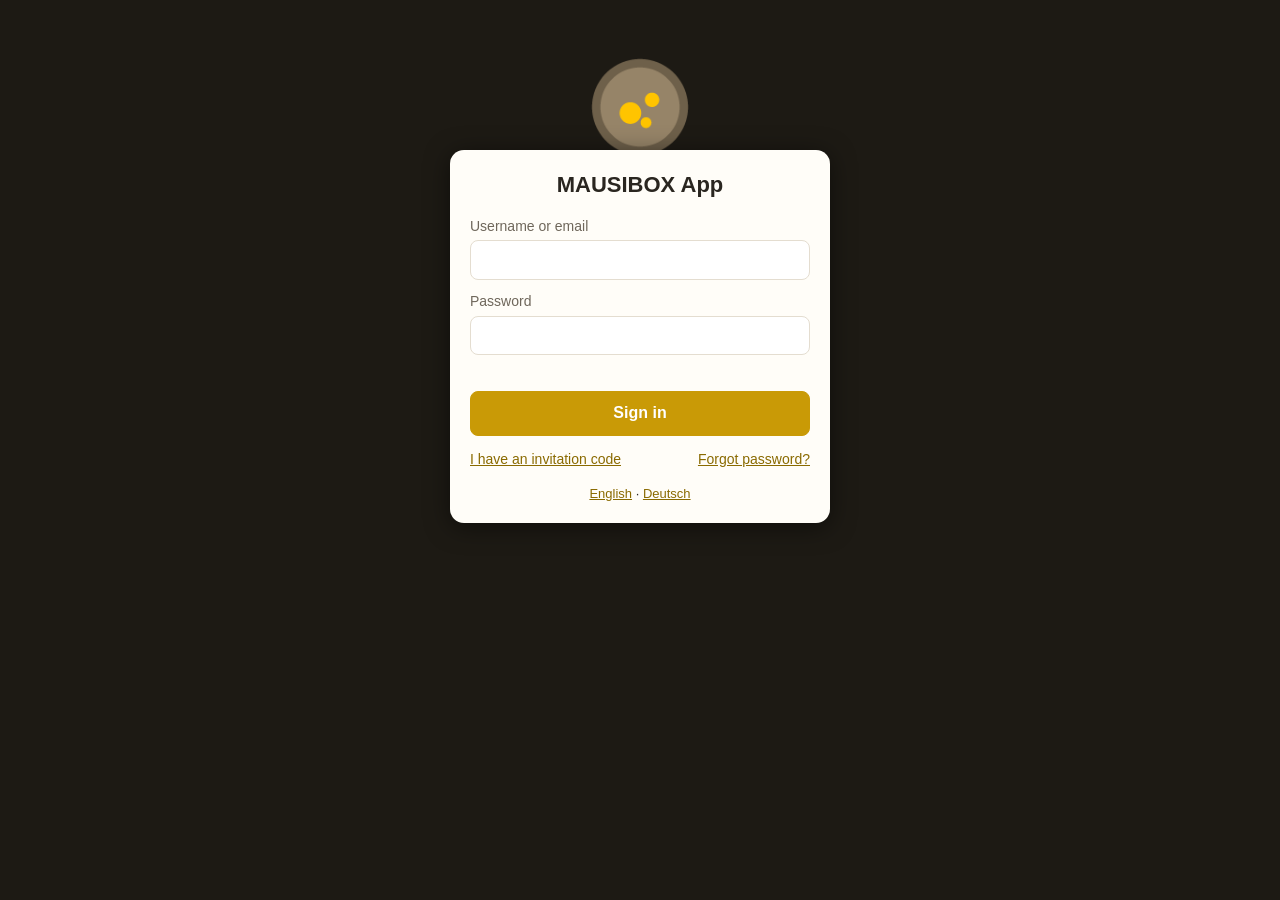
==== index.html @ cc930a25 "Erste Version der MAUSIBOX App Co-Authored-By: Claude Opus 5.5 <noreply@anthropic.com>" ====
<!doctype html>
<html lang="en">
<head>
  <meta charset="utf-8">
  <meta name="viewport" content="width=device-width, initial-scale=1, maximum-scale=1, viewport-fit=cover">
  <meta name="theme-color" content="#1d1a14">
  <meta name="apple-mobile-web-app-capable" content="yes">
  <meta name="mobile-web-app-capable" content="yes">
  <meta name="apple-mobile-web-app-status-bar-style" content="black-translucent">
  <title>MAUSIBOX App</title>
  <link rel="manifest" href="manifest.webmanifest">
  <link rel="icon" href="icons/icon-192.png">
  <link rel="apple-touch-icon" href="icons/icon-192.png">
  <link rel="stylesheet" href="lib/leaflet.css">
  <link rel="stylesheet" href="style.css">
</head>
<body>
  <div id="map"></div>

  <div id="topbar"><span id="app-title"></span><span class="offline-badge">OFFLINE</span></div>

  <div id="buttons">
    <button id="btn-layers" data-label="layers">
      <svg viewBox="0 0 24 24"><path d="M12 3 2 8l10 5 10-5-10-5Zm-8.2 9L2 13l10 5 10-5-1.8-1L12 16l-8.2-4Zm0 4L2 17l10 5 10-5-1.8-1L12 20l-8.2-4Z"/></svg>
    </button>
    <button id="btn-gps" data-label="gps">
      <svg viewBox="0 0 24 24"><path d="M12 8a4 4 0 1 0 0 8 4 4 0 0 0 0-8Zm9 3h-2.1A7 7 0 0 0 13 5.1V3h-2v2.1A7 7 0 0 0 5.1 11H3v2h2.1a7 7 0 0 0 5.9 5.9V21h2v-2.1a7 7 0 0 0 5.9-5.9H21v-2Zm-9 6a5 5 0 1 1 0-10 5 5 0 0 1 0 10Z"/></svg>
    </button>
    <button id="btn-add" data-label="addPoint" class="big">
      <svg viewBox="0 0 24 24"><path d="M11 5h2v6h6v2h-6v6h-2v-6H5v-2h6z"/></svg>
    </button>
    <button id="btn-list" data-label="points">
      <svg viewBox="0 0 24 24"><path d="M12 2a7 7 0 0 0-7 7c0 5 7 13 7 13s7-8 7-13a7 7 0 0 0-7-7Zm0 9.5A2.5 2.5 0 1 1 12 6.5a2.5 2.5 0 0 1 0 5Z"/></svg>
    </button>
    <button id="btn-menu" data-label="menu">
      <svg viewBox="0 0 24 24"><path d="M3 6h18v2H3zm0 5h18v2H3zm0 5h18v2H3z"/></svg>
    </button>
  </div>

  <div id="status"></div>
  <div id="toast"></div>

  <div id="gate"><div class="gate-box"></div></div>

  <div id="sheet">
    <div class="sheet-head"><span class="sheet-title"></span><button class="sheet-close" aria-label="Close"></button></div>
    <div class="sheet-body"></div>
  </div>

  <script src="lib/leaflet.js"></script>
  <script src="lib/supabase.js"></script>
  <script src="lib/qrcode.js"></script>
  <script src="config.js"></script>
  <script src="js/storage.js"></script>
  <script src="js/app.js"></script>
  <script src="js/points.js"></script>
  <script src="js/exportimport.js"></script>
  <script src="js/offline.js"></script>
  <script src="js/coords.js"></script>
  <script src="js/claims.js"></script>
  <script src="js/auth.js"></script>
  <script src="js/admin.js"></script>
  <script>
    // Zuerst anmelden (falls ein Server eingetragen ist), dann die Karte starten
    Auth.init().then(function () { App.init(); });
  </script>
</body>
</html>
---- lib/leaflet.css ----
/* required styles */

.leaflet-pane,
.leaflet-tile,
.leaflet-marker-icon,
.leaflet-marker-shadow,
.leaflet-tile-container,
.leaflet-pane > svg,
.leaflet-pane > canvas,
.leaflet-zoom-box,
.leaflet-image-layer,
.leaflet-layer {
	position: absolute;
	left: 0;
	top: 0;
	}
.leaflet-container {
	overflow: hidden;
	}
.leaflet-tile,
.leaflet-marker-icon,
.leaflet-marker-shadow {
	-webkit-user-select: none;
	   -moz-user-select: none;
	        user-select: none;
	  -webkit-user-drag: none;
	}
/* Prevents IE11 from highlighting tiles in blue */
.leaflet-tile::selection {
	background: transparent;
}
/* Safari renders non-retina tile on retina better with this, but Chrome is worse */
.leaflet-safari .leaflet-tile {
	image-rendering: -webkit-optimize-contrast;
	}
/* hack that prevents hw layers "stretching" when loading new tiles */
.leaflet-safari .leaflet-tile-container {
	width: 1600px;
	height: 1600px;
	-webkit-transform-origin: 0 0;
	}
.leaflet-marker-icon,
.leaflet-marker-shadow {
	display: block;
	}
/* .leaflet-container svg: reset svg max-width decleration shipped in Joomla! (joomla.org) 3.x */
/* .leaflet-container img: map is broken in FF if you have max-width: 100% on tiles */
.leaflet-container .leaflet-overlay-pane svg {
	max-width: none !important;
	max-height: none !important;
	}
.leaflet-container .leaflet-marker-pane img,
.leaflet-container .leaflet-shadow-pane img,
.leaflet-container .leaflet-tile-pane img,
.leaflet-container img.leaflet-image-layer,
.leaflet-container .leaflet-tile {
	max-width: none !important;
	max-height: none !important;
	width: auto;
	padding: 0;
	}

.leaflet-container img.leaflet-tile {
	/* See: https://bugs.chromium.org/p/chromium/issues/detail?id=600120 */
	mix-blend-mode: plus-lighter;
}

.leaflet-container.leaflet-touch-zoom {
	-ms-touch-action: pan-x pan-y;
	touch-action: pan-x pan-y;
	}
.leaflet-container.leaflet-touch-drag {
	-ms-touch-action: pinch-zoom;
	/* Fallback for FF which doesn't support pinch-zoom */
	touch-action: none;
	touch-action: pinch-zoom;
}
.leaflet-container.leaflet-touch-drag.leaflet-touch-zoom {
	-ms-touch-action: none;
	touch-action: none;
}
.leaflet-container {
	-webkit-tap-highlight-color: transparent;
}
.leaflet-container a {
	-webkit-tap-highlight-color: rgba(51, 181, 229, 0.4);
}
.leaflet-tile {
	filter: inherit;
	visibility: hidden;
	}
.leaflet-tile-loaded {
	visibility: inherit;
	}
.leaflet-zoom-box {
	width: 0;
	height: 0;
	-moz-box-sizing: border-box;
	     box-sizing: border-box;
	z-index: 800;
	}
/* workaround for https://bugzilla.mozilla.org/show_bug.cgi?id=888319 */
.leaflet-overlay-pane svg {
	-moz-user-select: none;
	}

.leaflet-pane         { z-index: 400; }

.leaflet-tile-pane    { z-index: 200; }
.leaflet-overlay-pane { z-index: 400; }
.leaflet-shadow-pane  { z-index: 500; }
.leaflet-marker-pane  { z-index: 600; }
.leaflet-tooltip-pane   { z-index: 650; }
.leaflet-popup-pane   { z-index: 700; }

.leaflet-map-pane canvas { z-index: 100; }
.leaflet-map-pane svg    { z-index: 200; }

.leaflet-vml-shape {
	width: 1px;
	height: 1px;
	}
.lvml {
	behavior: url(#default#VML);
	display: inline-block;
	position: absolute;
	}


/* control positioning */

.leaflet-control {
	position: relative;
	z-index: 800;
	pointer-events: visiblePainted; /* IE 9-10 doesn't have auto */
	pointer-events: auto;
	}
.leaflet-top,
.leaflet-bottom {
	position: absolute;
	z-index: 1000;
	pointer-events: none;
	}
.leaflet-top {
	top: 0;
	}
.leaflet-right {
	right: 0;
	}
.leaflet-bottom {
	bottom: 0;
	}
.leaflet-left {
	left: 0;
	}
.leaflet-control {
	float: left;
	clear: both;
	}
.leaflet-right .leaflet-control {
	float: right;
	}
.leaflet-top .leaflet-control {
	margin-top: 10px;
	}
.leaflet-bottom .leaflet-control {
	margin-bottom: 10px;
	}
.leaflet-left .leaflet-control {
	margin-left: 10px;
	}
.leaflet-right .leaflet-control {
	margin-right: 10px;
	}


/* zoom and fade animations */

.leaflet-fade-anim .leaflet-popup {
	opacity: 0;
	-webkit-transition: opacity 0.2s linear;
	   -moz-transition: opacity 0.2s linear;
	        transition: opacity 0.2s linear;
	}
.leaflet-fade-anim .leaflet-map-pane .leaflet-popup {
	opacity: 1;
	}
.leaflet-zoom-animated {
	-webkit-transform-origin: 0 0;
	    -ms-transform-origin: 0 0;
	        transform-origin: 0 0;
	}
svg.leaflet-zoom-animated {
	will-change: transform;
}

.leaflet-zoom-anim .leaflet-zoom-animated {
	-webkit-transition: -webkit-transform 0.25s cubic-bezier(0,0,0.25,1);
	   -moz-transition:    -moz-transform 0.25s cubic-bezier(0,0,0.25,1);
	        transition:         transform 0.25s cubic-bezier(0,0,0.25,1);
	}
.leaflet-zoom-anim .leaflet-tile,
.leaflet-pan-anim .leaflet-tile {
	-webkit-transition: none;
	   -moz-transition: none;
	        transition: none;
	}

.leaflet-zoom-anim .leaflet-zoom-hide {
	visibility: hidden;
	}


/* cursors */

.leaflet-interactive {
	cursor: pointer;
	}
.leaflet-grab {
	cursor: -webkit-grab;
	cursor:    -moz-grab;
	cursor:         grab;
	}
.leaflet-crosshair,
.leaflet-crosshair .leaflet-interactive {
	cursor: crosshair;
	}
.leaflet-popup-pane,
.leaflet-control {
	cursor: auto;
	}
.leaflet-dragging .leaflet-grab,
.leaflet-dragging .leaflet-grab .leaflet-interactive,
.leaflet-dragging .leaflet-marker-draggable {
	cursor: move;
	cursor: -webkit-grabbing;
	cursor:    -moz-grabbing;
	cursor:         grabbing;
	}

/* marker & overlays interactivity */
.leaflet-marker-icon,
.leaflet-marker-shadow,
.leaflet-image-layer,
.leaflet-pane > svg path,
.leaflet-tile-container {
	pointer-events: none;
	}

.leaflet-marker-icon.leaflet-interactive,
.leaflet-image-layer.leaflet-interactive,
.leaflet-pane > svg path.leaflet-interactive,
svg.leaflet-image-layer.leaflet-interactive path {
	pointer-events: visiblePainted; /* IE 9-10 doesn't have auto */
	pointer-events: auto;
	}

/* visual tweaks */

.leaflet-container {
	background: #ddd;
	outline-offset: 1px;
	}
.leaflet-container a {
	color: #0078A8;
	}
.leaflet-zoom-box {
	border: 2px dotted #38f;
	background: rgba(255,255,255,0.5);
	}


/* general typography */
.leaflet-container {
	font-family: "Helvetica Neue", Arial, Helvetica, sans-serif;
	font-size: 12px;
	font-size: 0.75rem;
	line-height: 1.5;
	}


/* general toolbar styles */

.leaflet-bar {
	box-shadow: 0 1px 5px rgba(0,0,0,0.65);
	border-radius: 4px;
	}
.leaflet-bar a {
	background-color: #fff;
	border-bottom: 1px solid #ccc;
	width: 26px;
	height: 26px;
	line-height: 26px;
	display: block;
	text-align: center;
	text-decoration: none;
	color: black;
	}
.leaflet-bar a,
.leaflet-control-layers-toggle {
	background-position: 50% 50%;
	background-repeat: no-repeat;
	display: block;
	}
.leaflet-bar a:hover,
.leaflet-bar a:focus {
	background-color: #f4f4f4;
	}
.leaflet-bar a:first-child {
	border-top-left-radius: 4px;
	border-top-right-radius: 4px;
	}
.leaflet-bar a:last-child {
	border-bottom-left-radius: 4px;
	border-bottom-right-radius: 4px;
	border-bottom: none;
	}
.leaflet-bar a.leaflet-disabled {
	cursor: default;
	background-color: #f4f4f4;
	color: #bbb;
	}

.leaflet-touch .leaflet-bar a {
	width: 30px;
	height: 30px;
	line-height: 30px;
	}
.leaflet-touch .leaflet-bar a:first-child {
	border-top-left-radius: 2px;
	border-top-right-radius: 2px;
	}
.leaflet-touch .leaflet-bar a:last-child {
	border-bottom-left-radius: 2px;
	border-bottom-right-radius: 2px;
	}

/* zoom control */

.leaflet-control-zoom-in,
.leaflet-control-zoom-out {
	font: bold 18px 'Lucida Console', Monaco, monospace;
	text-indent: 1px;
	}

.leaflet-touch .leaflet-control-zoom-in, .leaflet-touch .leaflet-control-zoom-out  {
	font-size: 22px;
	}


/* layers control */

.leaflet-control-layers {
	box-shadow: 0 1px 5px rgba(0,0,0,0.4);
	background: #fff;
	border-radius: 5px;
	}
.leaflet-control-layers-toggle {
	background-image: url(images/layers.png);
	width: 36px;
	height: 36px;
	}
.leaflet-retina .leaflet-control-layers-toggle {
	background-image: url(images/layers-2x.png);
	background-size: 26px 26px;
	}
.leaflet-touch .leaflet-control-layers-toggle {
	width: 44px;
	height: 44px;
	}
.leaflet-control-layers .leaflet-control-layers-list,
.leaflet-control-layers-expanded .leaflet-control-layers-toggle {
	display: none;
	}
.leaflet-control-layers-expanded .leaflet-control-layers-list {
	display: block;
	position: relative;
	}
.leaflet-control-layers-expanded {
	padding: 6px 10px 6px 6px;
	color: #333;
	background: #fff;
	}
.leaflet-control-layers-scrollbar {
	overflow-y: scroll;
	overflow-x: hidden;
	padding-right: 5px;
	}
.leaflet-control-layers-selector {
	margin-top: 2px;
	position: relative;
	top: 1px;
	}
.leaflet-control-layers label {
	display: block;
	font-size: 13px;
	font-size: 1.08333em;
	}
.leaflet-control-layers-separator {
	height: 0;
	border-top: 1px solid #ddd;
	margin: 5px -10px 5px -6px;
	}

/* Default icon URLs */
.leaflet-default-icon-path { /* used only in path-guessing heuristic, see L.Icon.Default */
	background-image: url(images/marker-icon.png);
	}


/* attribution and scale controls */

.leaflet-container .leaflet-control-attribution {
	background: #fff;
	background: rgba(255, 255, 255, 0.8);
	margin: 0;
	}
.leaflet-control-attribution,
.leaflet-control-scale-line {
	padding: 0 5px;
	color: #333;
	line-height: 1.4;
	}
.leaflet-control-attribution a {
	text-decoration: none;
	}
.leaflet-control-attribution a:hover,
.leaflet-control-attribution a:focus {
	text-decoration: underline;
	}
.leaflet-attribution-flag {
	display: inline !important;
	vertical-align: baseline !important;
	width: 1em;
	height: 0.6669em;
	}
.leaflet-left .leaflet-control-scale {
	margin-left: 5px;
	}
.leaflet-bottom .leaflet-control-scale {
	margin-bottom: 5px;
	}
.leaflet-control-scale-line {
	border: 2px solid #777;
	border-top: none;
	line-height: 1.1;
	padding: 2px 5px 1px;
	white-space: nowrap;
	-moz-box-sizing: border-box;
	     box-sizing: border-box;
	background: rgba(255, 255, 255, 0.8);
	text-shadow: 1px 1px #fff;
	}
.leaflet-control-scale-line:not(:first-child) {
	border-top: 2px solid #777;
	border-bottom: none;
	margin-top: -2px;
	}
.leaflet-control-scale-line:not(:first-child):not(:last-child) {
	border-bottom: 2px solid #777;
	}

.leaflet-touch .leaflet-control-attribution,
.leaflet-touch .leaflet-control-layers,
.leaflet-touch .leaflet-bar {
	box-shadow: none;
	}
.leaflet-touch .leaflet-control-layers,
.leaflet-touch .leaflet-bar {
	border: 2px solid rgba(0,0,0,0.2);
	background-clip: padding-box;
	}


/* popup */

.leaflet-popup {
	position: absolute;
	text-align: center;
	margin-bottom: 20px;
	}
.leaflet-popup-content-wrapper {
	padding: 1px;
	text-align: left;
	border-radius: 12px;
	}
.leaflet-popup-content {
	margin: 13px 24px 13px 20px;
	line-height: 1.3;
	font-size: 13px;
	font-size: 1.08333em;
	min-height: 1px;
	}
.leaflet-popup-content p {
	margin: 17px 0;
	margin: 1.3em 0;
	}
.leaflet-popup-tip-container {
	width: 40px;
	height: 20px;
	position: absolute;
	left: 50%;
	margin-top: -1px;
	margin-left: -20px;
	overflow: hidden;
	pointer-events: none;
	}
.leaflet-popup-tip {
	width: 17px;
	height: 17px;
	padding: 1px;

	margin: -10px auto 0;
	pointer-events: auto;

	-webkit-transform: rotate(45deg);
	   -moz-transform: rotate(45deg);
	    -ms-transform: rotate(45deg);
	        transform: rotate(45deg);
	}
.leaflet-popup-content-wrapper,
.leaflet-popup-tip {
	background: white;
	color: #333;
	box-shadow: 0 3px 14px rgba(0,0,0,0.4);
	}
.leaflet-container a.leaflet-popup-close-button {
	position: absolute;
	top: 0;
	right: 0;
	border: none;
	text-align: center;
	width: 24px;
	height: 24px;
	font: 16px/24px Tahoma, Verdana, sans-serif;
	color: #757575;
	text-decoration: none;
	background: transparent;
	}
.leaflet-container a.leaflet-popup-close-button:hover,
.leaflet-container a.leaflet-popup-close-button:focus {
	color: #585858;
	}
.leaflet-popup-scrolled {
	overflow: auto;
	}

.leaflet-oldie .leaflet-popup-content-wrapper {
	-ms-zoom: 1;
	}
.leaflet-oldie .leaflet-popup-tip {
	width: 24px;
	margin: 0 auto;

	-ms-filter: "progid:DXImageTransform.Microsoft.Matrix(M11=0.70710678, M12=0.70710678, M21=-0.70710678, M22=0.70710678)";
	filter: progid:DXImageTransform.Microsoft.Matrix(M11=0.70710678, M12=0.70710678, M21=-0.70710678, M22=0.70710678);
	}

.leaflet-oldie .leaflet-control-zoom,
.leaflet-oldie .leaflet-control-layers,
.leaflet-oldie .leaflet-popup-content-wrapper,
.leaflet-oldie .leaflet-popup-tip {
	border: 1px solid #999;
	}


/* div icon */

.leaflet-div-icon {
	background: #fff;
	border: 1px solid #666;
	}


/* Tooltip */
/* Base styles for the element that has a tooltip */
.leaflet-tooltip {
	position: absolute;
	padding: 6px;
	background-color: #fff;
	border: 1px solid #fff;
	border-radius: 3px;
	color: #222;
	white-space: nowrap;
	-webkit-user-select: none;
	-moz-user-select: none;
	-ms-user-select: none;
	user-select: none;
	pointer-events: none;
	box-shadow: 0 1px 3px rgba(0,0,0,0.4);
	}
.leaflet-tooltip.leaflet-interactive {
	cursor: pointer;
	pointer-events: auto;
	}
.leaflet-tooltip-top:before,
.leaflet-tooltip-bottom:before,
.leaflet-tooltip-left:before,
.leaflet-tooltip-right:before {
	position: absolute;
	pointer-events: none;
	border: 6px solid transparent;
	background: transparent;
	content: "";
	}

/* Directions */

.leaflet-tooltip-bottom {
	margin-top: 6px;
}
.leaflet-tooltip-top {
	margin-top: -6px;
}
.leaflet-tooltip-bottom:before,
.leaflet-tooltip-top:before {
	left: 50%;
	margin-left: -6px;
	}
.leaflet-tooltip-top:before {
	bottom: 0;
	margin-bottom: -12px;
	border-top-color: #fff;
	}
.leaflet-tooltip-bottom:before {
	top: 0;
	margin-top: -12px;
	margin-left: -6px;
	border-bottom-color: #fff;
	}
.leaflet-tooltip-left {
	margin-left: -6px;
}
.leaflet-tooltip-right {
	margin-left: 6px;
}
.leaflet-tooltip-left:before,
.leaflet-tooltip-right:before {
	top: 50%;
	margin-top: -6px;
	}
.leaflet-tooltip-left:before {
	right: 0;
	margin-right: -12px;
	border-left-color: #fff;
	}
.leaflet-tooltip-right:before {
	left: 0;
	margin-left: -12px;
	border-right-color: #fff;
	}

/* Printing */

@media print {
	/* Prevent printers from removing background-images of controls. */
	.leaflet-control {
		-webkit-print-color-adjust: exact;
		print-color-adjust: exact;
		}
	}
---- style.css ----
:root {
  --bg: #1d1a14;
  --panel: #fffdf8;
  --text: #2a2620;
  --muted: #6f675b;
  --line: #e4ddd0;
  --accent: #c99a06;
  --danger: #c0392b;
  --safe-b: env(safe-area-inset-bottom, 0px);
  --safe-t: env(safe-area-inset-top, 0px);
}
* { box-sizing: border-box; }
html, body { margin: 0; height: 100%; background: var(--bg); color: var(--text);
  font: 16px/1.4 -apple-system, BlinkMacSystemFont, "Segoe UI", Roboto, sans-serif; overflow: hidden; }
#map { position: absolute; inset: 0; background: #2b2721; }

#topbar { position: absolute; top: calc(8px + var(--safe-t)); left: 8px; z-index: 900; background: rgba(29,26,20,.8);
  color: #f3e6c4; padding: 4px 10px; border-radius: 6px; font-size: 13px; font-weight: 600; pointer-events: none; }
.offline-badge { display: none; margin-left: 8px; background: var(--danger); color: #fff; padding: 0 6px; border-radius: 4px; font-size: 11px; }
body.is-offline .offline-badge { display: inline-block; }

#buttons { position: absolute; right: 10px; top: calc(10px + var(--safe-t)); z-index: 900; display: flex; flex-direction: column; gap: 10px; }
#buttons button { width: 48px; height: 48px; border-radius: 50%; border: 0; background: var(--panel); color: var(--text);
  box-shadow: 0 2px 6px rgba(0,0,0,.4); display: grid; place-items: center; padding: 0; cursor: pointer; }
#buttons button svg { width: 24px; height: 24px; fill: currentColor; }
#buttons button.big { width: 58px; height: 58px; background: var(--accent); color: #fff; margin: 4px 0 4px -5px; }
#buttons button.big svg { width: 30px; height: 30px; }
#buttons button.active { color: #2f80ed; }

#status { position: absolute; left: 0; right: 0; bottom: 0; z-index: 800; background: rgba(29,26,20,.85); color: #f3e6c4;
  font: 12px/1.2 ui-monospace, Menlo, monospace; padding: 5px 10px calc(5px + var(--safe-b)); text-align: center; min-height: 22px; }
.leaflet-bottom.leaflet-left { bottom: calc(26px + var(--safe-b)); }
.leaflet-control-attribution { font-size: 9px; max-width: 70vw; }
.leaflet-bottom.leaflet-right { bottom: calc(24px + var(--safe-b)); }

#toast { position: fixed; left: 50%; bottom: calc(70px + var(--safe-b)); transform: translateX(-50%); z-index: 1200;
  background: #333; color: #fff; padding: 8px 14px; border-radius: 8px; font-size: 14px; opacity: 0; pointer-events: none; transition: opacity .2s; max-width: 90vw; }
#toast.show { opacity: .95; }

/* Unteres Fenster */
#sheet { position: fixed; left: 0; right: 0; bottom: 0; z-index: 1100; background: var(--panel); border-radius: 14px 14px 0 0;
  box-shadow: 0 -4px 20px rgba(0,0,0,.4); max-height: 80vh; display: flex; flex-direction: column;
  transform: translateY(105%); transition: transform .2s ease; padding-bottom: var(--safe-b); }
#sheet.open { transform: none; }
@media (min-width: 700px) { #sheet { left: auto; right: 70px; width: 420px; bottom: 10px; border-radius: 14px; } }
.sheet-head { display: flex; align-items: center; justify-content: space-between; padding: 12px 16px; border-bottom: 1px solid var(--line); font-weight: 700; }
.sheet-close { border: 0; background: none; font-size: 20px; width: 40px; height: 40px; cursor: pointer; color: var(--muted); }
.sheet-body { overflow-y: auto; padding: 12px 16px 20px; -webkit-overflow-scrolling: touch; }

button, .btn-like { font: inherit; border: 1px solid var(--line); background: #fff; color: var(--text); border-radius: 8px;
  padding: 10px 14px; cursor: pointer; display: inline-block; text-align: center; }
button.primary { background: var(--accent); border-color: var(--accent); color: #fff; font-weight: 600; }
button.danger { color: var(--danger); border-color: #e9b8b1; }
button:disabled { opacity: .5; }
input, select, textarea { font: inherit; width: 100%; padding: 9px 10px; border: 1px solid var(--line); border-radius: 8px; background: #fff; color: var(--text); margin-top: 4px; }
input[type=checkbox], input[type=radio] { width: auto; margin: 0 6px 0 0; transform: scale(1.2); }
label { display: block; margin-bottom: 12px; font-size: 14px; color: var(--muted); }
label.opt, label.check { color: var(--text); font-size: 15px; margin: 0; padding: 8px 0; display: flex; align-items: center; }
.row { display: flex; gap: 8px; flex-wrap: wrap; margin-top: 8px; }
.row.actions { justify-content: flex-end; margin-top: 16px; }
.field { margin-bottom: 12px; font-size: 14px; color: var(--muted); }
.hint { color: var(--muted); font-size: 13px; }

.layers h4, .offline h4 { margin: 14px 0 4px; font-size: 13px; text-transform: uppercase; letter-spacing: .05em; color: var(--muted); }
.opt-row { border-bottom: 1px solid var(--line); padding-bottom: 4px; }
.opt-row .note { font-size: 12px; color: var(--accent); margin-left: 28px; }
.opt-row .note:empty { display: none; }
.opacity { margin: 0 0 6px 28px; width: calc(100% - 28px); padding: 0; }
.swatch { display: inline-block; width: 12px; height: 12px; border-radius: 3px; margin-right: 6px; border: 1px solid rgba(0,0,0,.3); vertical-align: -1px; }

.menu > button, .menu > .btn-like { display: block; width: 100%; margin-bottom: 10px; text-align: left; }
.lang { margin: 6px 0 14px; display: flex; gap: 8px; align-items: center; color: var(--muted); font-size: 14px; }
.lang button.on { background: var(--text); color: #fff; }

/* Punkte */
.pt-icon { background: none; border: 0; }
.pt { width: 28px; height: 28px; border-radius: 50%; border: 2px solid #1d1a14; display: grid; place-items: center;
  font-size: 14px; font-weight: 700; color: #1d1a14; box-shadow: 0 1px 4px rgba(0,0,0,.5); }
.pt.small { width: 26px; height: 26px; flex: none; }
.thumbs { display: flex; flex-wrap: wrap; gap: 6px; margin: 6px 0; }
.thumb { position: relative; }
.thumb img { width: 72px; height: 72px; object-fit: cover; border-radius: 6px; display: block; cursor: pointer; }
.thumb button { position: absolute; top: -6px; right: -6px; width: 24px; height: 24px; padding: 0; border-radius: 50%; font-size: 12px; background: #fff; }
.plist .filter { margin: 0 0 10px; }
.item { display: flex; gap: 10px; align-items: center; width: 100%; text-align: left; margin-bottom: 6px; }
.item-text { display: flex; flex-direction: column; }
.item-text small { color: var(--muted); }

/* Popups */
.leaflet-popup-content { margin: 10px 12px; font-size: 14px; }
.pop h3 { margin: 0; font-size: 15px; }
.pop-sub { font-size: 11px; color: var(--muted); text-transform: uppercase; letter-spacing: .04em; margin-bottom: 4px; }
.pop table { border-collapse: collapse; width: 100%; margin: 4px 0; }
.pop th { text-align: left; font-weight: 500; color: var(--muted); padding: 1px 8px 1px 0; vertical-align: top; white-space: nowrap; font-size: 12px; }
.pop td { padding: 1px 0; font-size: 13px; }
.pop-sec { border-top: 1px solid var(--line); padding-top: 6px; margin-top: 6px; }
.pop-sec.claim { border-left: 4px solid #e02020; padding-left: 8px; }
.pop-sec.club { border-left: 4px solid #18c018; padding-left: 8px; }
.pop .coords { font: 12px ui-monospace, Menlo, monospace; color: var(--muted); }
.pop .hint { font-size: 11px; margin: 4px 0 0; }
.pop .src { font-size: 11px; color: var(--muted); margin-top: 4px; }
.pop details p { margin: 4px 0; font-size: 12px; }
.pop-actions { margin-top: 8px; }
.pop-actions button { padding: 6px 12px; }
.note-text { white-space: pre-wrap; margin: 4px 0; }

.progress { height: 8px; background: var(--line); border-radius: 4px; overflow: hidden; margin: 6px 0; }
.progress .bar { height: 100%; width: 0; background: var(--accent); transition: width .2s; }
.offline ul { padding-left: 18px; font-size: 14px; }
.about ul { padding-left: 18px; font-size: 13px; }
.about li { margin-bottom: 6px; }

/* Anmeldebildschirm */
#gate { display: none; position: fixed; inset: 0; z-index: 2000; background: var(--bg) url("icons/icon-512.png") center 6% / 120px no-repeat;
  overflow-y: auto; padding: calc(150px + var(--safe-t)) 16px 40px; }
#gate.open { display: block; }
.gate-box { max-width: 380px; margin: 0 auto; background: var(--panel); border-radius: 14px; padding: 20px; box-shadow: 0 4px 24px rgba(0,0,0,.5); }
.gate-box h1 { margin: 0 0 16px; font-size: 22px; text-align: center; }
.gate-box small { display: block; font-size: 12px; margin-top: 2px; }
.gate-box .msg { min-height: 1em; color: var(--danger); font-size: 14px; margin: 4px 0 10px; }
.gate-box .msg.ok, .hint.ok { color: #1e8e3e; }
.hint.bad { color: var(--danger); }
.gate-links { display: flex; justify-content: space-between; gap: 10px; margin-top: 14px; font-size: 14px; flex-wrap: wrap; }
.gate-links a, .gate-lang a { color: #8a6a00; }
.gate-lang { text-align: center; margin-top: 16px; font-size: 13px; }
button.wide { width: 100%; }

/* Verwaltung */
.admin section { border-top: 1px solid var(--line); margin-top: 14px; padding-top: 4px; }
.admin h4 { margin: 10px 0 6px; font-size: 13px; text-transform: uppercase; letter-spacing: .05em; color: var(--muted); }
.admin h5 { margin: 14px 0 6px; font-size: 14px; }
.admin .club-select { flex: 1; margin: 0; }
.admin .row input { flex: 1; margin: 0; }
.admin section > button { margin: 4px 4px 4px 0; }
.arow { display: flex; justify-content: space-between; align-items: center; gap: 8px; padding: 8px 0; border-bottom: 1px solid var(--line); }
.arow > div:first-child { display: flex; flex-direction: column; min-width: 0; }
.arow small { color: var(--muted); font-size: 12px; }
.arow.off { opacity: .5; }
.abtn { display: flex; gap: 6px; flex-wrap: wrap; justify-content: flex-end; }
.abtn button { padding: 6px 10px; font-size: 13px; }
.tag { background: var(--accent); color: #fff; border-radius: 4px; padding: 0 5px; font-size: 11px; }
.mono { font-family: ui-monospace, Menlo, monospace; }
.qr { text-align: center; }
.qr > button { float: left; }
.qr .big { font-size: 22px; font-weight: 700; clear: both; padding-top: 10px; }
.qr img { width: 240px; height: 240px; image-rendering: pixelated; }
.qr .link { word-break: break-all; }
.qr .row { justify-content: center; }
.menu ul { padding-left: 18px; }
.menu .redeem input { flex: 1; margin: 0; }
.menu .redeem { margin-bottom: 12px; }

/* Eigene Claims: Location Monument und Pfosten */
.post-icon { background: none; border: 0; }
.post { width: 22px; height: 22px; background: #1d1a14; color: #fff; border: 3px solid; border-radius: 3px;
  display: grid; place-items: center; font: 700 9px/1 -apple-system, sans-serif; box-shadow: 0 1px 4px rgba(0,0,0,.6); }
.post.lm { width: 30px; height: 30px; font-size: 11px; background: #fff; color: #1d1a14; }
.post.small { width: 30px; height: 30px; flex: none; background: #fff; color: #1d1a14; font-size: 10px; }
.pop-sec.own { border-left: 4px solid; padding-left: 8px; }
.mini-btn { margin-top: 6px; padding: 6px 10px; font-size: 13px; }
.claim-editor h4 { margin: 18px 0 2px; font-size: 13px; text-transform: uppercase; letter-spacing: .05em; color: var(--muted); }
.claim-editor .row.two > label { flex: 1; margin-bottom: 0; }
.claim-editor .place button { padding: 8px 10px; font-size: 14px; }
.claim-editor .typed { display: flex; flex-wrap: wrap; gap: 6px; margin-top: 6px; }
.claim-editor .typed[hidden] { display: none; }
.claim-editor .typed input { flex: 1; margin: 0; min-width: 0; }
.claim-editor .typed .parsed { width: 100%; margin: 0; }
.claim-editor .add-post { border: 1px dashed var(--line); border-radius: 8px; padding: 8px; margin-top: 8px; }
.claim-editor .add-post label { margin-bottom: 4px; }
.coordline { font: 13px ui-monospace, Menlo, monospace; }
.mon-pos { margin: 6px 0; }
.post-row { display: flex; align-items: center; gap: 8px; padding: 4px 0; border-bottom: 1px solid var(--line); }
.post-row select { width: auto; margin: 0; padding: 4px 6px; }
.post-row .coordline { flex: 1; }
button.mini { padding: 2px 8px; font-size: 12px; }
.plist > .primary.wide { margin-bottom: 10px; }
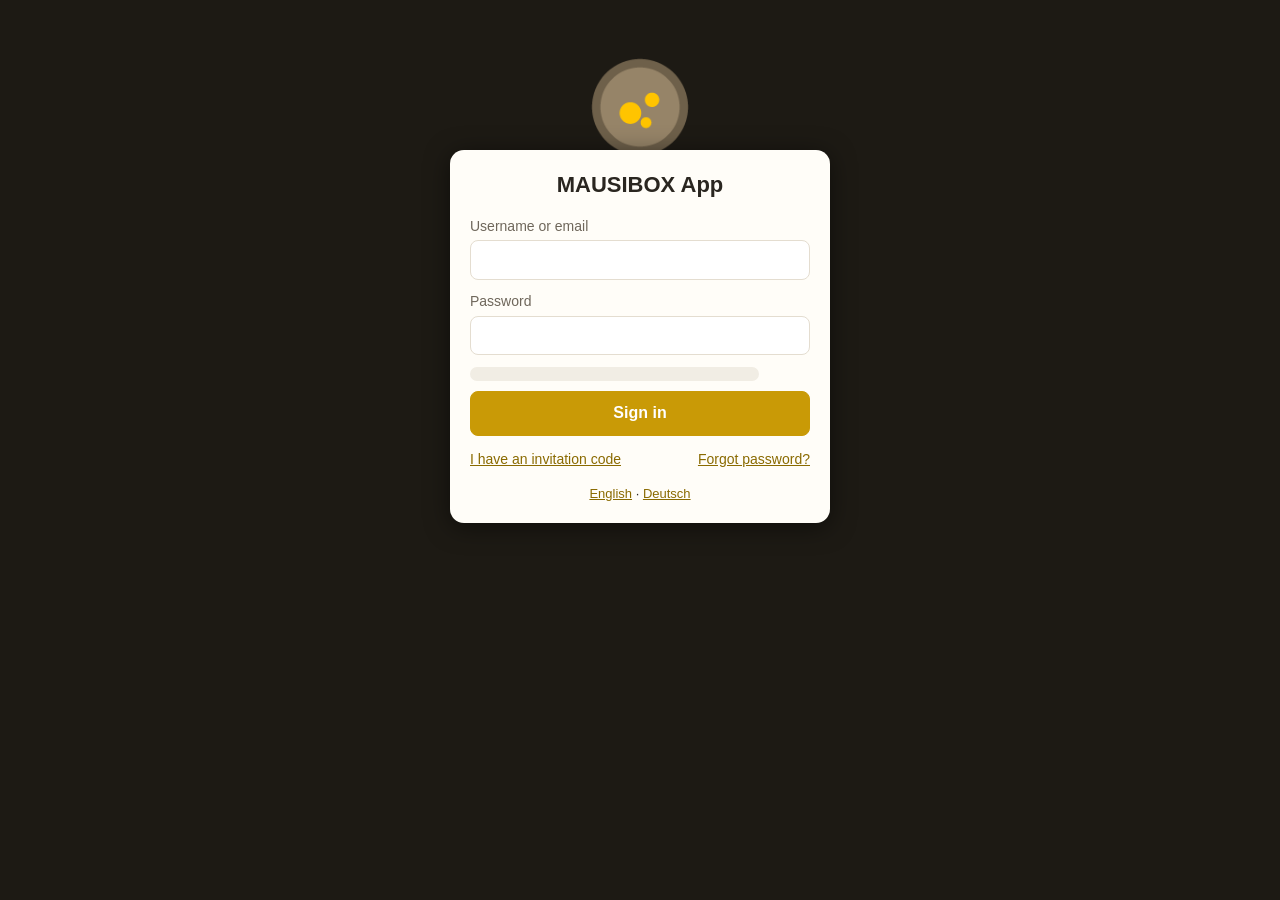
==== commit 17f79f3d: "Version 13: Hinführen-Knöpfe, BLM-Änderungen (neu/abgelaufen), Codes für mehrere Clubs, Club-Chat, a" ====
--- a/index.html
+++ b/index.html
@@ -29,6 +29,10 @@
     <button id="btn-add" data-label="addPoint" class="big">
       <svg viewBox="0 0 24 24"><path d="M11 5h2v6h6v2h-6v6h-2v-6H5v-2h6z"/></svg>
     </button>
+    <button id="btn-track" data-label="track">
+      <svg viewBox="0 0 24 24"><path d="M4 18c2.5 0 3-3 5-3s2.5 3 5 3 3-6 6-6v-2c-4 0-4.5 6-6 6s-2-3-5-3-3.5 3-5 3v2Zm2-11a2 2 0 1 1 0-4 2 2 0 0 1 0 4Zm12 3a2 2 0 1 1 0-4 2 2 0 0 1 0 4Z"/></svg>
+    </button>
+    <button id="btn-park" data-label="parking" class="park-btn">P</button>
     <button id="btn-list" data-label="points">
       <svg viewBox="0 0 24 24"><path d="M12 2a7 7 0 0 0-7 7c0 5 7 13 7 13s7-8 7-13a7 7 0 0 0-7-7Zm0 9.5A2.5 2.5 0 1 1 12 6.5a2.5 2.5 0 0 1 0 5Z"/></svg>
     </button>
@@ -37,6 +41,7 @@
     </button>
   </div>
 
+  <div id="rec"></div>
   <div id="status"></div>
   <div id="toast"></div>
 
@@ -58,6 +63,12 @@
   <script src="js/offline.js"></script>
   <script src="js/coords.js"></script>
   <script src="js/claims.js"></script>
+  <script src="js/tracks.js"></script>
+  <script src="js/parking.js"></script>
+  <script src="js/help.js"></script>
+  <script src="js/sync.js"></script>
+  <script src="js/blmwatch.js"></script>
+  <script src="js/chat.js"></script>
   <script src="js/auth.js"></script>
   <script src="js/admin.js"></script>
   <script>
--- a/style.css
+++ b/style.css
@@ -174,3 +174,82 @@
 .post-row .coordline { flex: 1; }
 button.mini { padding: 2px 8px; font-size: 12px; }
 .plist > .primary.wide { margin-bottom: 10px; }
+
+/* Weg-Knopf, Parkplatz-Knopf, Aufnahme-Anzeige */
+#buttons button { -webkit-touch-callout: none; -webkit-user-select: none; user-select: none; }
+#buttons button.park-btn { font: 800 22px/1 -apple-system, sans-serif; color: #1f4fbf; }
+#buttons button.park-btn.flash { background: #1f4fbf; color: #fff; }
+#buttons button.recording { background: #d0021b; color: #fff; animation: rec-pulse 1.6s infinite; }
+#buttons button.paused { background: #f5a623; color: #fff; }
+@keyframes rec-pulse { 0%, 100% { box-shadow: 0 0 0 0 rgba(208,2,27,.6); } 50% { box-shadow: 0 0 0 8px rgba(208,2,27,0); } }
+#rec { display: none; position: absolute; top: calc(40px + var(--safe-t)); left: 8px; z-index: 900; background: #d0021b; color: #fff;
+  padding: 4px 10px; border-radius: 6px; font: 600 13px/1.3 -apple-system, sans-serif; max-width: calc(100vw - 90px); pointer-events: none; }
+#rec.show { display: block; }
+#rec.paused { background: #f5a623; }
+#rec.warn { background: #000; outline: 2px solid #ffc400; }
+.park-icon { background: none; border: 0; }
+.park { width: 30px; height: 30px; border-radius: 6px; background: #1f4fbf; color: #fff; border: 2px solid #fff;
+  display: grid; place-items: center; font: 800 18px/1 -apple-system, sans-serif; box-shadow: 0 1px 5px rgba(0,0,0,.6); }
+.pop .big-line { font-size: 16px; font-weight: 700; margin: 4px 0; }
+.pop-actions .btn-like { padding: 6px 12px; text-decoration: none; }
+.track-type { font-size: 17px; padding: 14px; }
+.facts { width: 100%; border-collapse: collapse; margin-bottom: 12px; font-size: 14px; }
+.facts th { text-align: left; color: var(--muted); font-weight: 500; padding: 2px 8px 2px 0; }
+
+/* Ordner in Listen (Claims, Strecken) */
+.folder { margin: 6px 0 14px; }
+.folder h4 { margin: 0 0 6px; padding: 4px 0 4px 8px; border-left: 5px solid var(--line); font-size: 15px; display: flex; align-items: center; gap: 6px; flex-wrap: wrap; }
+.folder h4 small { color: var(--muted); font-weight: 400; }
+.folder .fold-eye { margin: 0 0 0 auto; font-size: 12px; color: var(--muted); display: flex; align-items: center; }
+.folder .sub { font-size: 12px; color: var(--muted); margin: 6px 0 4px; text-transform: uppercase; letter-spacing: .04em; }
+.folder > .mini { margin-top: 2px; }
+.item-row { display: flex; gap: 6px; align-items: stretch; margin-bottom: 6px; }
+.item-row .item { flex: 1; margin: 0; min-width: 0; }
+.item-row .eye { padding: 0 10px; font-size: 16px; }
+.item-row .eye.off { opacity: .35; }
+.club-switch { margin-bottom: 8px; }
+
+/* Legende, Landbesitz, Schutzgebiete */
+.legend { display: flex; flex-wrap: wrap; gap: 4px 10px; margin: 2px 0 6px 28px; font-size: 12px; color: var(--muted); }
+.legend i { display: inline-block; width: 11px; height: 11px; border-radius: 2px; border: 1px solid rgba(0,0,0,.3); margin-right: 4px; vertical-align: -1px; }
+.pop-sec.land { border-left: 4px solid #fee679; padding-left: 8px; }
+.verdict { font-weight: 700; margin: 4px 0; }
+.verdict.open { color: #1e8e3e; }
+.verdict.limited { color: #c77700; }
+.verdict.closed { color: #d0021b; }
+
+/* Verwaltung: Benutzer einem Club zuteilen */
+.admin .addmember { margin-top: 8px; }
+.admin .addmember .role-select { width: auto; margin: 0; }
+.arow.user .abtn select { width: auto; margin: 0; padding: 5px 6px; font-size: 13px; }
+
+/* Hilfe */
+.help details { border-bottom: 1px solid var(--line); padding: 8px 0; }
+.help summary { font-weight: 600; cursor: pointer; }
+.help p { margin: 8px 0 4px; font-size: 14px; line-height: 1.5; }
+
+/* Sammelpunkte der Club-Claims beim Herauszoomen */
+.club-dot-icon { background: none; border: 0; }
+.club-dot { width: 100%; height: 100%; border-radius: 50%; border: 2px solid #fff; box-shadow: 0 1px 4px rgba(0,0,0,.6);
+  color: #000; font: 700 13px/1 -apple-system, sans-serif; display: flex; align-items: center; justify-content: center; }
+.layers .mode { display: block; margin: 4px 0 2px 26px; font-size: 13px; }
+.layers .mode select { max-width: 100%; font-size: 13px; }
+.pop-img { display: block; width: 100%; max-height: 220px; object-fit: contain; margin: 6px 0; background: #fff; border-radius: 4px; }
+
+/* roter Punkt: ungelesene Club-Chat-Nachrichten oder neue BLM-Änderungen */
+body.has-chat-news #btn-menu, body.has-blm-news #btn-menu { position: relative; }
+body.has-chat-news #btn-menu::after, body.has-blm-news #btn-menu::after {
+  content: ""; position: absolute; top: 2px; right: 2px; width: 12px; height: 12px; border-radius: 50%; background: #e02020; border: 2px solid #fff; }
+body.has-chat-news .menu .badge-chat::after, body.has-blm-news .menu .badge-blm::after {
+  content: " ●"; color: #e02020; }
+
+/* Club-Chat */
+.chat { display: flex; flex-direction: column; gap: 8px; }
+.chat-club { width: 100%; }
+.chat-list { max-height: 50vh; min-height: 160px; overflow-y: auto; display: flex; flex-direction: column; gap: 6px; padding: 4px; }
+.msg { max-width: 85%; background: #f1ede4; color: #222; border-radius: 10px; padding: 6px 10px; align-self: flex-start; }
+.msg.mine { background: #d9c27a; align-self: flex-end; }
+.msg-head small { color: #666; }
+.msg-body { white-space: pre-wrap; word-break: break-word; }
+.chat-form { display: flex; gap: 6px; align-items: flex-end; }
+.chat-form textarea { flex: 1; font-size: 16px; }
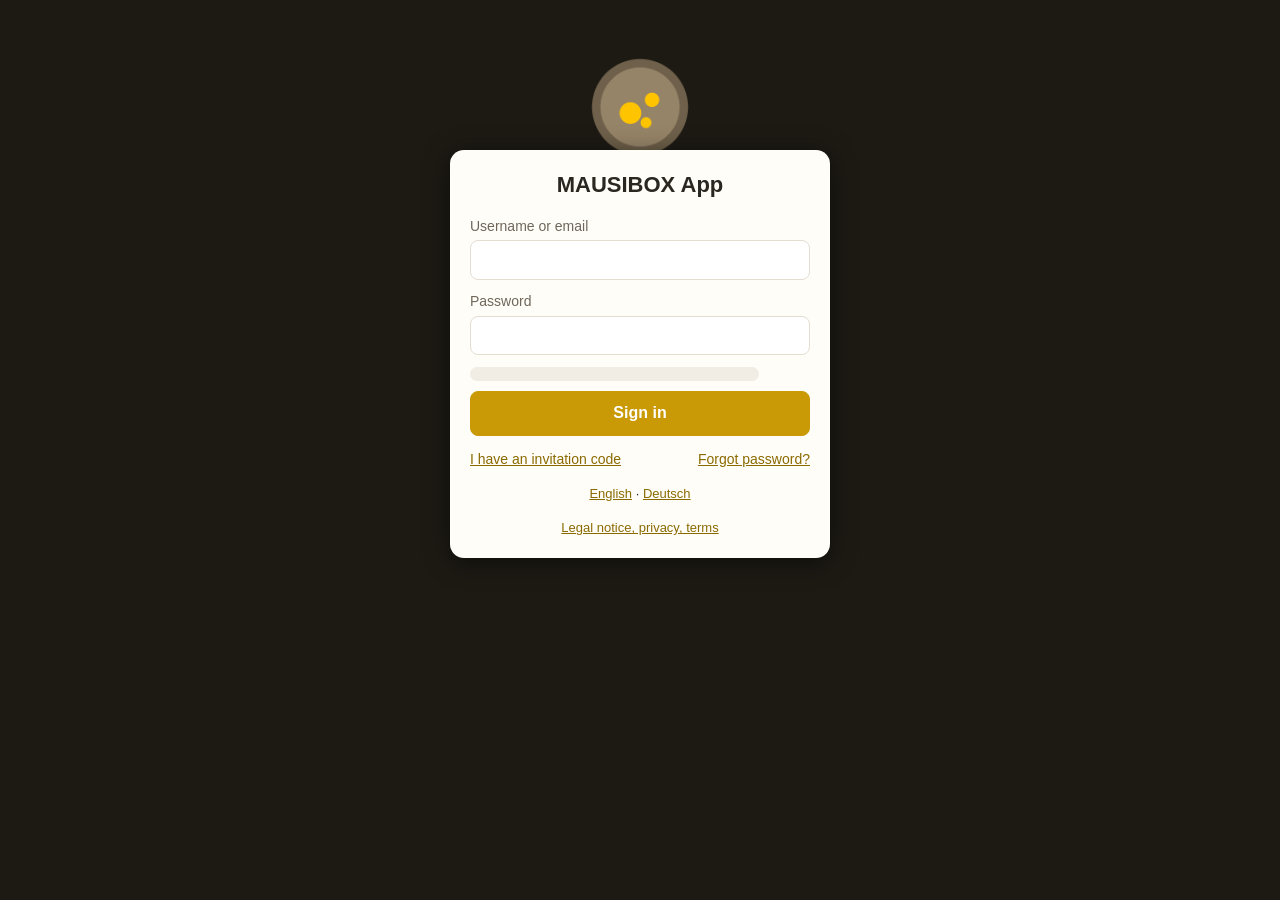
==== commit c0c11824: "v49: Reise-Spickzettel pro Land, Erlebnisse-Ebene, Club-Seiten für Gäste mit Gast-Anfragen (SQL: ser" ====
--- a/index.html
+++ b/index.html
@@ -18,6 +18,9 @@
   <div id="map"></div>
 
   <div id="topbar"><span id="app-title"></span><span class="offline-badge">OFFLINE</span></div>
+  <button id="btn-search" data-label="search">
+    <svg viewBox="0 0 24 24"><path d="M10 3a7 7 0 0 1 5.6 11.2l5.1 5.1-1.4 1.4-5.1-5.1A7 7 0 1 1 10 3Zm0 2a5 5 0 1 0 0 10 5 5 0 0 0 0-10Z"/></svg>
+  </button>
 
   <div id="buttons">
     <button id="btn-layers" data-label="layers">
@@ -66,6 +69,8 @@
   <script src="js/tracks.js"></script>
   <script src="js/parking.js"></script>
   <script src="js/help.js"></script>
+  <script src="js/travel.js"></script>
+  <script src="js/clubpages.js"></script>
   <script src="js/sync.js"></script>
   <script src="js/blmwatch.js"></script>
   <script src="js/chat.js"></script>
--- a/style.css
+++ b/style.css
@@ -18,6 +18,12 @@
   color: #f3e6c4; padding: 4px 10px; border-radius: 6px; font-size: 13px; font-weight: 600; pointer-events: none; }
 .offline-badge { display: none; margin-left: 8px; background: var(--danger); color: #fff; padding: 0 6px; border-radius: 4px; font-size: 11px; }
 body.is-offline .offline-badge { display: inline-block; }
+
+#btn-search { position: absolute; left: 8px; top: calc(40px + var(--safe-t)); z-index: 900; width: 40px; height: 40px; border-radius: 50%;
+  border: 0; background: var(--panel); color: var(--text); box-shadow: 0 2px 6px rgba(0,0,0,.4); display: grid; place-items: center; padding: 0; cursor: pointer; }
+#btn-search svg { width: 22px; height: 22px; fill: currentColor; }
+.search-form { display: flex; gap: 8px; margin-bottom: 10px; }
+.search-form input { flex: 1; min-width: 0; font-size: 16px; }
 
 #buttons { position: absolute; right: 10px; top: calc(10px + var(--safe-t)); z-index: 900; display: flex; flex-direction: column; gap: 10px; }
 #buttons button { width: 48px; height: 48px; border-radius: 50%; border: 0; background: var(--panel); color: var(--text);
@@ -253,3 +259,19 @@
 .msg-body { white-space: pre-wrap; word-break: break-word; }
 .chat-form { display: flex; gap: 6px; align-items: flex-end; }
 .chat-form textarea { flex: 1; font-size: 16px; }
+
+/* Ebenen-Gruppen (Allgemein, USA, Neuseeland, Schweiz) */
+.layer-group { border: 1px solid rgba(0,0,0,.12); border-radius: 8px; margin: 6px 0; padding: 2px 8px; }
+.layer-group > summary { font-weight: 700; padding: 8px 0; cursor: pointer; }
+.layer-group.sub { margin: 6px 0 6px 4px; background: rgba(0,0,0,.03); }
+.layer-group.sub > summary { font-weight: 600; font-size: 14px; }
+.layer-group > summary small { font-weight: 400; color: #2e7d32; margin-left: 6px; }
+
+/* Reise-Spickzettel */
+.travel h3 { font-size: 15px; margin: 14px 0 6px; }
+.travel-grid { display: flex; flex-wrap: wrap; gap: 6px; }
+.travel-grid button { padding: 6px 10px; font-size: 14px; }
+.travel details { margin: 4px 0; }
+.travel summary { cursor: pointer; padding: 4px 0; }
+.travel .dot { display: inline-block; width: 10px; height: 10px; border-radius: 50%; border: 1px solid #000; margin-right: 6px; vertical-align: middle; }
+.travel .row .btn-like { text-decoration: none; padding: 6px 10px; }
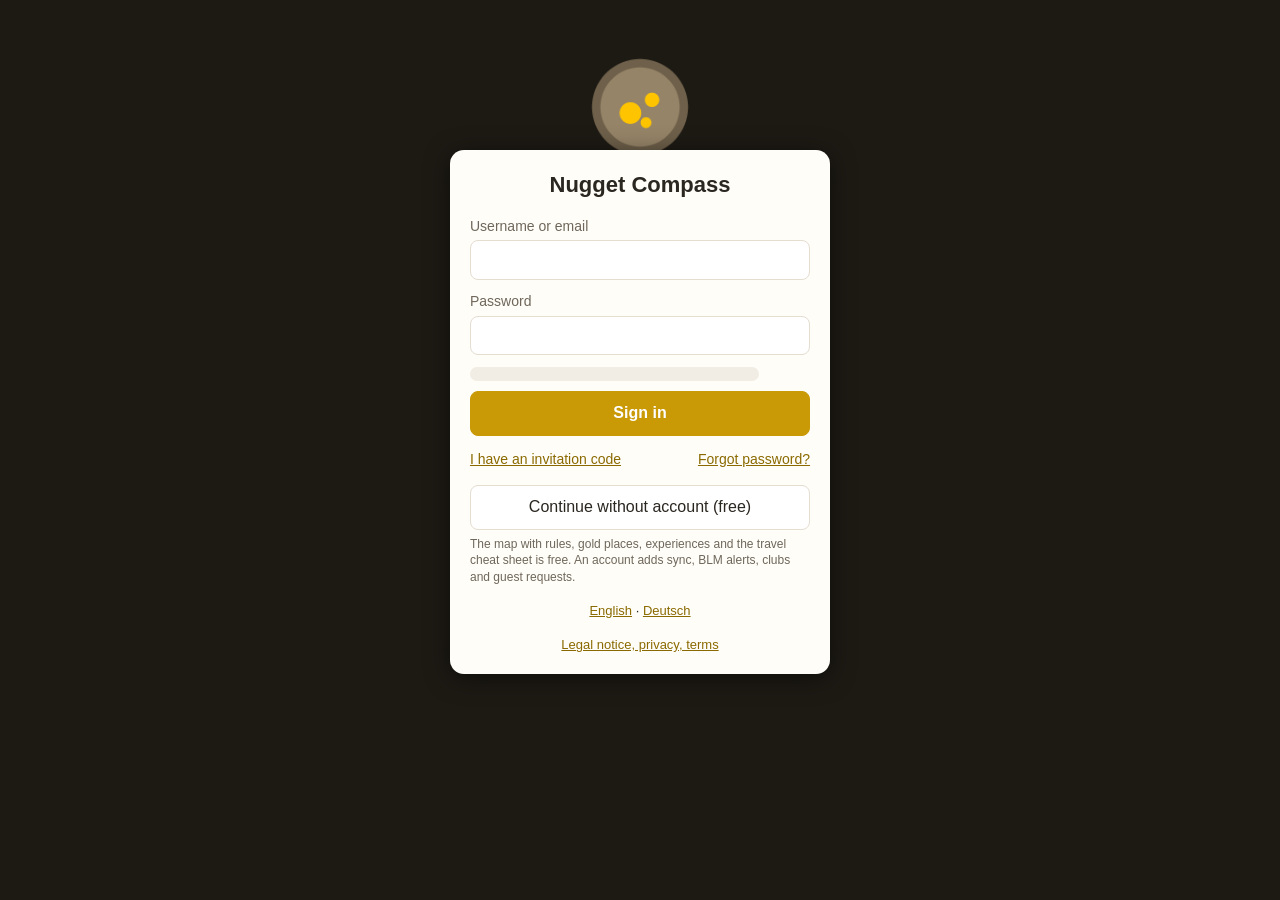
==== commit c4e1d056: "v50: Name Nugget Compass, gratis ohne Konto (Gastmodus), Website für nuggetcompass.com (Paddle-taugl" ====
--- a/index.html
+++ b/index.html
@@ -7,7 +7,7 @@
   <meta name="apple-mobile-web-app-capable" content="yes">
   <meta name="mobile-web-app-capable" content="yes">
   <meta name="apple-mobile-web-app-status-bar-style" content="black-translucent">
-  <title>MAUSIBOX App</title>
+  <title>Nugget Compass</title>
   <link rel="manifest" href="manifest.webmanifest">
   <link rel="icon" href="icons/icon-192.png">
   <link rel="apple-touch-icon" href="icons/icon-192.png">
--- a/style.css
+++ b/style.css
@@ -275,3 +275,5 @@
 .travel summary { cursor: pointer; padding: 4px 0; }
 .travel .dot { display: inline-block; width: 10px; height: 10px; border-radius: 50%; border: 1px solid #000; margin-right: 6px; vertical-align: middle; }
 .travel .row .btn-like { text-decoration: none; padding: 6px 10px; }
+.gate-box .guest-btn { margin-top: 16px; }
+.gate-box .hint { font-size: 12px; color: var(--muted); margin: 6px 0 0; }
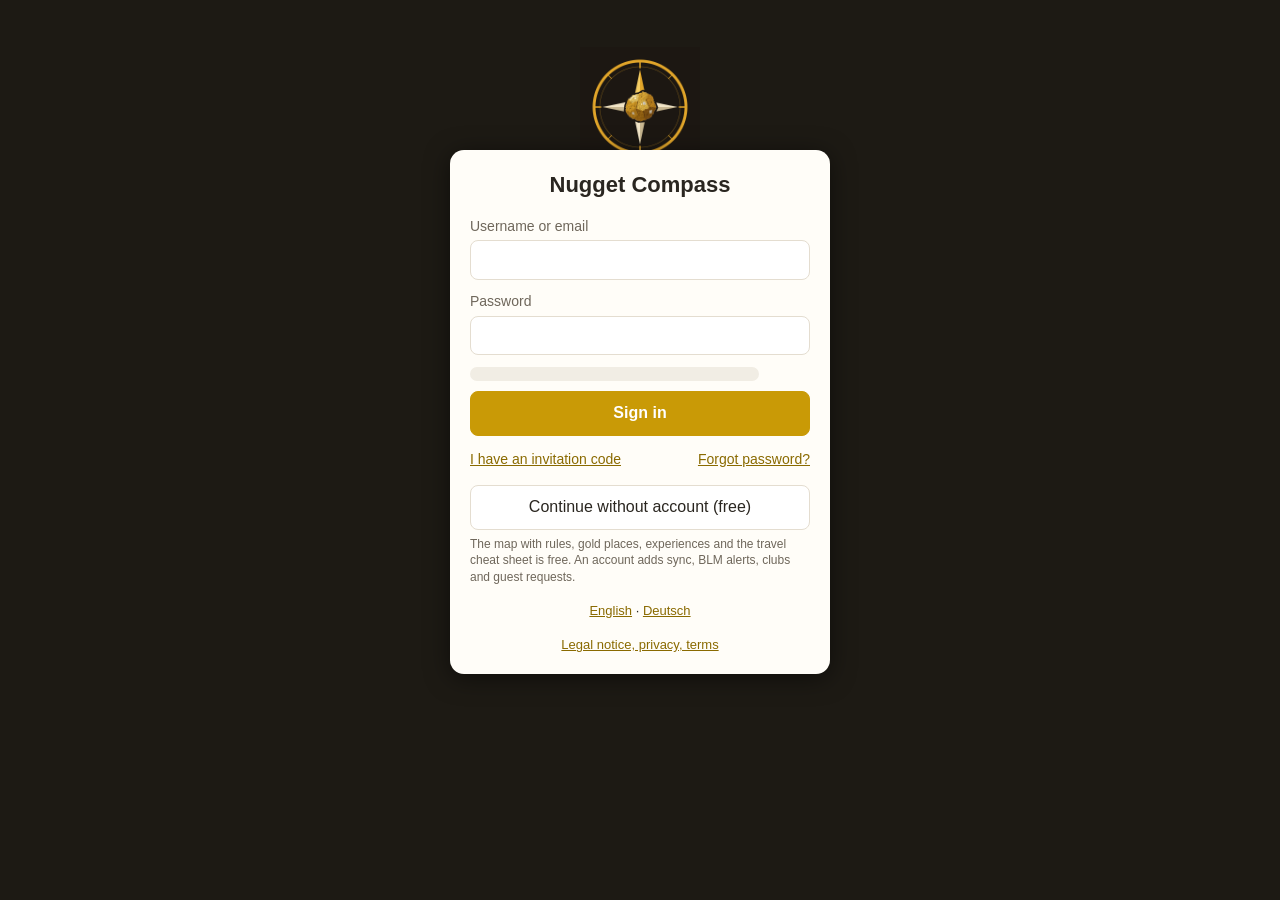
==== commit 3fb21afb: "v51: Neues Logo (App-Icons, Favicon, Website-Kopf, Vorschaubild) Co-Authored-By: Claude Opus 5.5 <no" ====
--- a/index.html
+++ b/index.html
@@ -9,8 +9,8 @@
   <meta name="apple-mobile-web-app-status-bar-style" content="black-translucent">
   <title>Nugget Compass</title>
   <link rel="manifest" href="manifest.webmanifest">
-  <link rel="icon" href="icons/icon-192.png">
-  <link rel="apple-touch-icon" href="icons/icon-192.png">
+  <link rel="icon" type="image/png" href="icons/favicon.png">
+  <link rel="apple-touch-icon" href="icons/apple-touch-icon.png">
   <link rel="stylesheet" href="lib/leaflet.css">
   <link rel="stylesheet" href="style.css">
 </head>
